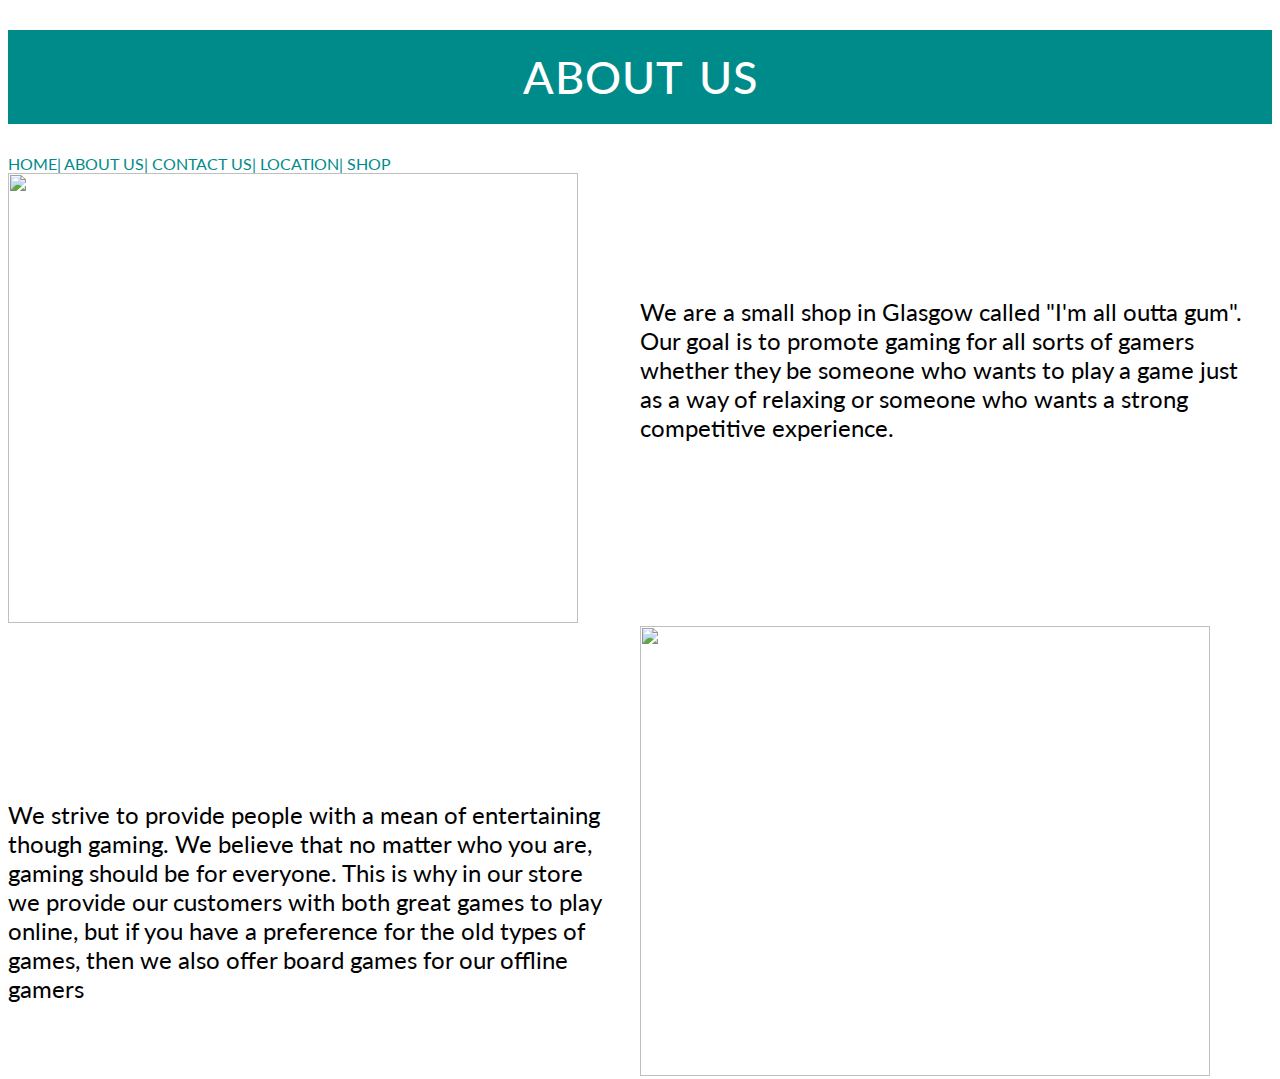
==== Aboutus.html @ f9495b67 "Add files via upload" ====
<!DOCTYPE html>
<html>
<head>
    
    <title>About us</title>

    <link rel="preconnect" href="https://fonts.googleapis.com">
    <link rel="preconnect" href="https://fonts.gstatic.com" crossorigin>
    <link href="https://fonts.googleapis.com/css2?family=Lato:wght@100;300&display=swap" rel="stylesheet">

<link href="style.css" rel="stylesheet">

</head>

<body>
 
<h1>About us</h1>    

<a href="Bussiness.html"> Home|</a>
<a href="Aboutus.html"> About us| </a>
<a href="Contactus.html"> Contact Us|</a>
<a href="Location.html"> Location|</a>
<a href="index.html"> Shop</a>

<br>

<div class="row">

    <div class="col">
          <img src="images/Who we are.png" width="200px">
     </div>

<div class="col">
<p class="p1"> We are a small shop in Glasgow called "I'm all outta gum". Our goal is to promote gaming for all sorts of gamers whether they be someone who wants to play a game just as a way of relaxing or someone who wants a strong competitive experience.  </p>
</div>

</div>

<div class-="row">
     
    <div class="col">
         <p class="p2"> We strive to provide people with a mean of entertaining though gaming. We believe that no matter who you are, gaming should be for everyone. This is why in our store we provide our customers with both great games to play online, but if you have a preference for the old types of games, then we also offer board games for our offline gamers </p>
   </div>


<div class="col">
    <img src="images/What we do.png"  height="500px" width="600px">

</div>
</div>

</body>
</html>
---- style.css ----
*{font-family: 'Lato', sans-serif;}


h1{
    text-transform: uppercase; 
    color: white ;
    background-color: darkcyan ;
    text-align: center;
    padding: 20px;
    font-weight: 500;
    font-size: 45px;
    letter-spacing: 1px;
    word-spacing: 4px;
}


h4, h3{
    text-transform: uppercase;
}

a{
    text-decoration: none;
    text-transform:uppercase;
    color:darkcyan;

}


.row:after {
    content: "" ;
    display: table;
    clear:both;
}


.collumn {
    width: 32.33%;
    float: left;
}


div > img {
  width: 95%;
  height: 450px;
}


.collumn > p {
padding-right: 20px;
}


.collumn > h4 {
    font-size: 18px;
    color: red
}

.col{
    float:left;
    width: 50%;
}

.p1{
    padding-right: 20px;
    font-size: x-large;
    padding-top: 100px;
}


.p2{
    padding-right: 20px;
    font-size: x-large;
    padding-top: 150px;
}


.p3{
    font-size: x-large;
}


.Popular{
    padding-top: 100px;
    padding-bottom: 50px;
    font-size: xx-large;
    text-align: center;
}


.Latest{
    padding-top: 10px;
    padding-bottom: 50px;
    font-size: xx-large;
    text-align: center;
}


.Store{
    font-size: x-large;
}
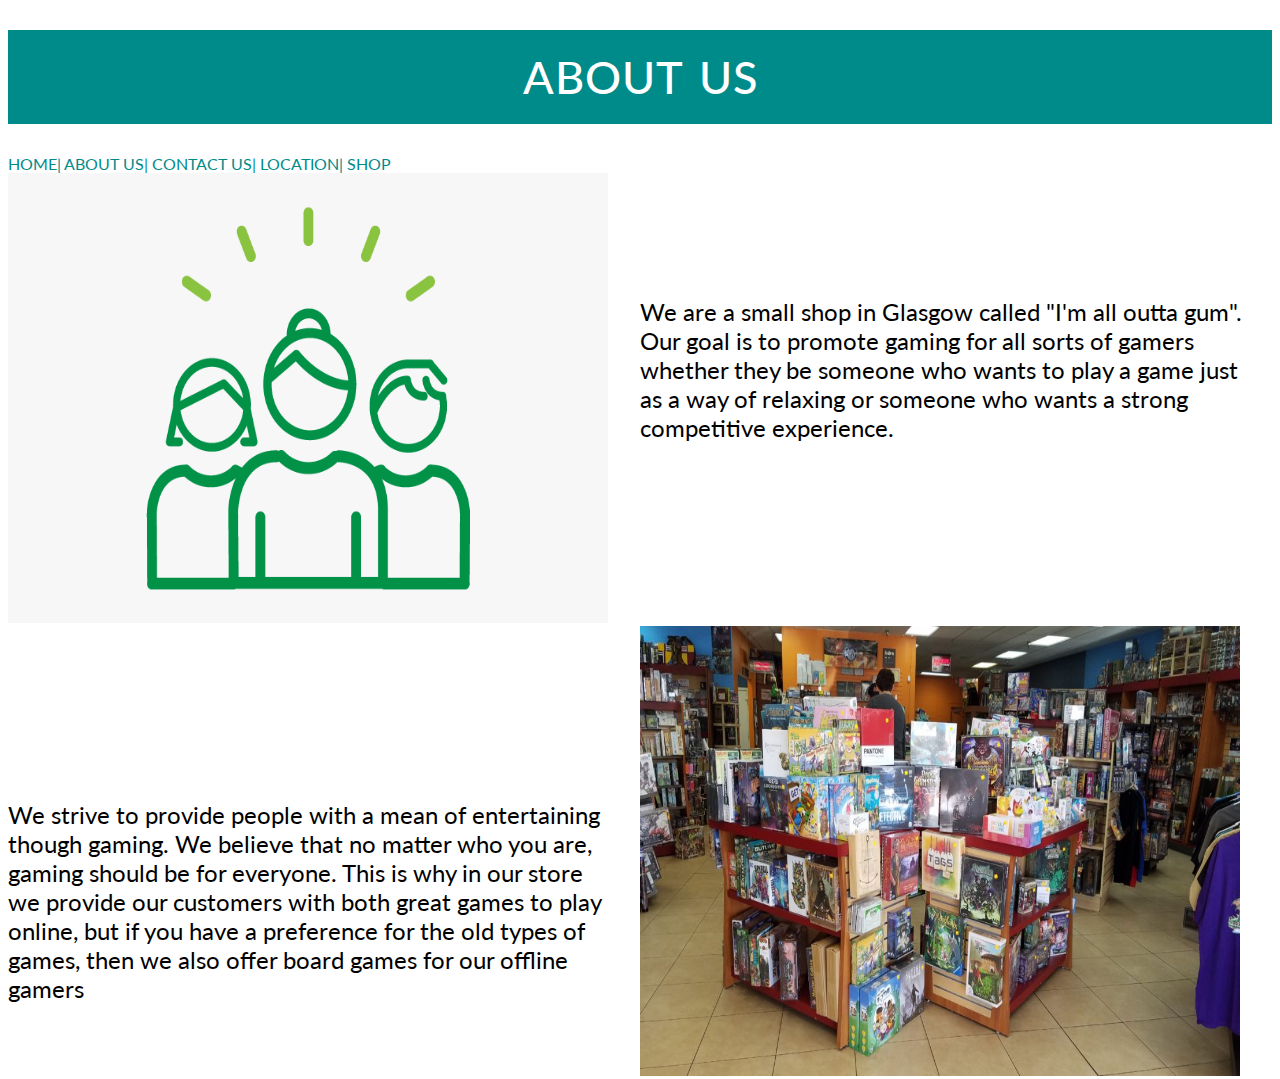
==== commit f312c0cf: "Add files via upload" ====
--- a/Aboutus.html
+++ b/Aboutus.html
@@ -27,7 +27,7 @@
 <div class="row">
 
     <div class="col">
-          <img src="images/Who we are.png" width="200px">
+          <img src="Images/Who we are.png" width="200px">
      </div>
 
 <div class="col">
@@ -44,7 +44,7 @@
 
 
 <div class="col">
-    <img src="images/What we do.png"  height="500px" width="600px">
+    <img src="Images/What we do.png"  height="500px" width="600px">
 
 </div>
 </div>
